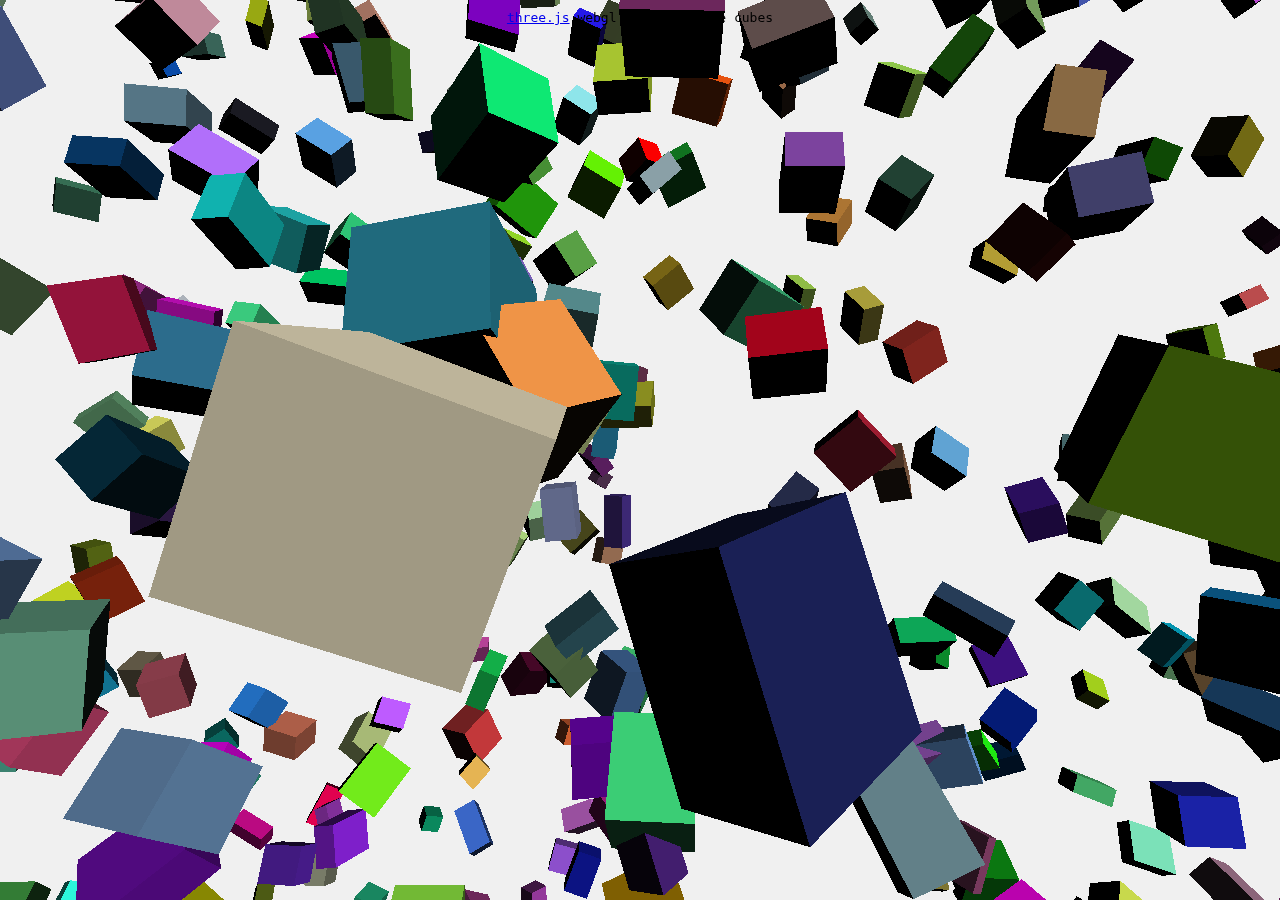
==== try.html @ a7778bd6 "as" ====
<html lang="en">
	<head>
		<title>three.js webgl - interactive cubes</title>
		<meta charset="utf-8">
		<meta name="viewport" content="width=device-width, user-scalable=no, minimum-scale=1.0, maximum-scale=1.0">
		<style>
			body {
				font-family: Monospace;
				background-color: #f0f0f0;
				margin: 0px;
				overflow: hidden;
			}
		</style>
	</head>
	<body>

		<script src="./js/three.js"></script>

		

		<script>
			var container;
			var camera, scene, raycaster, renderer;
			var mouse = new THREE.Vector2(), INTERSECTED;
			var radius = 100, theta = 0;
			init();
			animate();
			function init() {
				container = document.createElement( 'div' );
				document.body.appendChild( container );
				var info = document.createElement( 'div' );
				info.style.position = 'absolute';
				info.style.top = '10px';
				info.style.width = '100%';
				info.style.textAlign = 'center';
				info.innerHTML = '<a href="http://threejs.org" target="_blank" rel="noopener">three.js</a> webgl - interactive cubes';
				container.appendChild( info );
				camera = new THREE.PerspectiveCamera( 70, window.innerWidth / window.innerHeight, 1, 10000 );
				scene = new THREE.Scene();
				scene.background = new THREE.Color( 0xf0f0f0 );
				var light = new THREE.DirectionalLight( 0xffffff, 1 );
				light.position.set( 1, 1, 1 ).normalize();
				scene.add( light );
				var geometry = new THREE.BoxBufferGeometry( 20, 20, 20 );
				for ( var i = 0; i < 1000; i ++ ) {
					var object = new THREE.Mesh( geometry, new THREE.MeshLambertMaterial( { color: Math.random() * 0xffffff } ) );
					object.position.x = Math.random() * 800 - 400;
					object.position.y = Math.random() * 800 - 400;
					object.position.z = Math.random() * 800 - 400;
					object.rotation.x = Math.random() * 2 * Math.PI;
					object.rotation.y = Math.random() * 2 * Math.PI;
					object.rotation.z = Math.random() * 2 * Math.PI;
					object.scale.x = Math.random() + 0.5;
					object.scale.y = Math.random() + 0.5;
					object.scale.z = Math.random() + 0.5;
					scene.add( object );
				}
				raycaster = new THREE.Raycaster();
				renderer = new THREE.WebGLRenderer();
				renderer.setPixelRatio( window.devicePixelRatio );
				renderer.setSize( window.innerWidth, window.innerHeight );
				container.appendChild(renderer.domElement);
				
				
				document.addEventListener( 'mousemove', onDocumentMouseMove, false );
				//
				window.addEventListener( 'resize', onWindowResize, false );
			}
			function onWindowResize() {
				camera.aspect = window.innerWidth / window.innerHeight;
				camera.updateProjectionMatrix();
				renderer.setSize( window.innerWidth, window.innerHeight );
			}
			function onDocumentMouseMove( event ) {
				event.preventDefault();
				mouse.x = ( event.clientX / window.innerWidth ) * 2 - 1;
				mouse.y = - ( event.clientY / window.innerHeight ) * 2 + 1;
			}
			//
			function animate() {
				requestAnimationFrame( animate );
				render();
				
			}
			function render() {
				theta += 0.1;
				camera.position.x = radius * Math.sin( THREE.Math.degToRad( theta ) );
				camera.position.y = radius * Math.sin( THREE.Math.degToRad( theta ) );
				camera.position.z = radius * Math.cos( THREE.Math.degToRad( theta ) );
				camera.lookAt( scene.position );
				camera.updateMatrixWorld();
				var currentHex;
				console.log(INTERSECTED)
				raycaster.setFromCamera( mouse, camera );
				var intersects = raycaster.intersectObjects( scene.children );
				if ( intersects.length > 0 ) {
					if ( INTERSECTED != intersects[ 0 ].object ) {
						if ( INTERSECTED ) INTERSECTED.material.color = currentHex;
						INTERSECTED = intersects[ 0 ].object;
						currentHex = INTERSECTED.material.color;
						INTERSECTED.material.color = new THREE.Color( 0xff0000 );
					}
				} else {
					if ( INTERSECTED ) INTERSECTED.material.color =currentHex ;
					INTERSECTED = null;
				}
				renderer.render( scene, camera );
			}
		</script>

	</body>
</html>
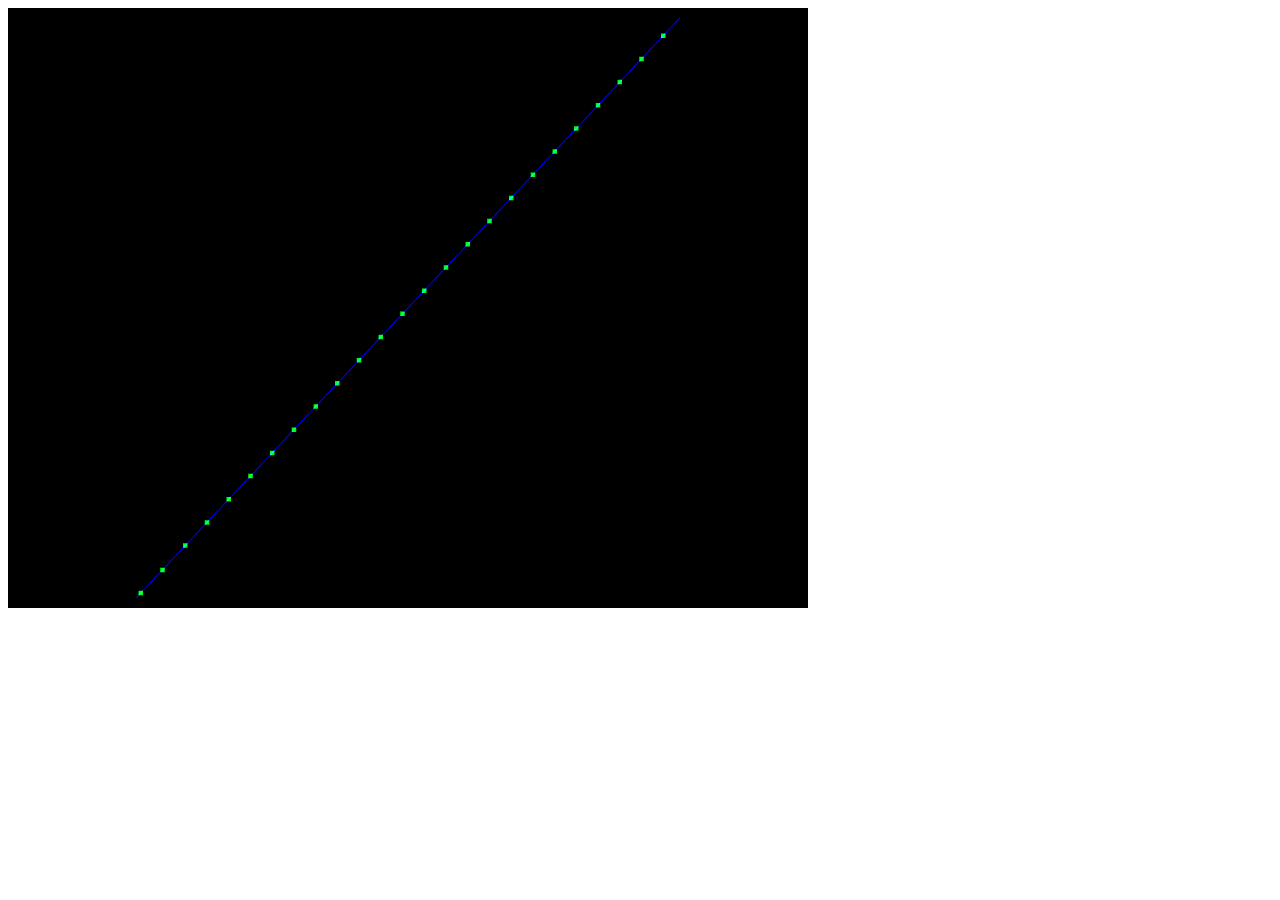
==== commit e6e7ce0c: "particles without picture" ====
--- a/try.html
+++ b/try.html
@@ -1,114 +1,115 @@
+<html>
+	<body>
+<div id="containerElement"></div>
+	</body>
+	<script src="../js/three.js"></script>
+
+	<script type="text/javascript">
+	
+		var renderer = new THREE.WebGLRenderer( { antialias: true } );
+		renderer.domElement.id = 'renderer';
+		renderer.setSize(800,600);
+		var camera = new THREE.PerspectiveCamera( 45, (window.innerWidth) / (window.innerHeight), 100, 10000);
+		var container = document.getElementById("containerElement");
+		var numParticles =10;
+		container.appendChild( renderer.domElement );
+		var scene = new THREE.Scene();
+	
+		var material = new THREE.LineBasicMaterial({color: 0x0000ff });
+		//First create the line that we want to animate the particles along
+		var geometry = new THREE.Geometry();
+		geometry.vertices.push(new THREE.Vector3(-400, -400, 0));
+		geometry.vertices.push(new THREE.Vector3(400, 400, 0));
+		camera.position.set(0,0,1000);
+		camera.lookAt(new THREE.Vector3( 0  , 0 , 0 ) )
+	
+		var line = new THREE.Line(geometry, material);
+		var startPoint = line.geometry.vertices[0];
+		var endPoint = line.geometry.vertices[1];
+		scene.add(line);
+	console.log(line)
+	
+		//next create a set of about 30 animation points along the line
+		var linePoints = createLinePoints(startPoint, endPoint,500);
+		var particleGeometry = new THREE.Geometry();
+		//add particles to scene
+		
+	
+			
+		//create particles
+		var numParticles = 25;
+		for(let i=0; i< numParticles; i++){
+			console.log("?")
+			let index = Math.floor(linePoints.length*i/numParticles);
+			let particle = linePoints[index];
+			particle.index = index;
+			particleGeometry.vertices.push( particle );
+		}
+			
 
 
-<html lang="en">
-	<head>
-		<title>three.js webgl - interactive cubes</title>
-		<meta charset="utf-8">
-		<meta name="viewport" content="width=device-width, user-scalable=no, minimum-scale=1.0, maximum-scale=1.0">
-		<style>
-			body {
-				font-family: Monospace;
-				background-color: #f0f0f0;
-				margin: 0px;
-				overflow: hidden;
+		//set particle material
+		var pMaterial = new THREE.ParticleBasicMaterial({
+			color: 0x00FF00,
+			size: 15,
+			blending: THREE.AdditiveBlending,
+			transparent: true
+		});
+	
+	
+		var particles = new THREE.ParticleSystem( particleGeometry, pMaterial );
+		particles.sortParticles = true;
+		particles.dynamic = true;
+		scene.add(particles);
+	
+		function UpdateParticles(){
+
+			for(let n=0; n<particles.geometry.vertices.length; n++){
+				let i;
+				let particle = particles.geometry.vertices[n];
+				
+				if (particle.index >= linePoints.length) {
+					
+					particle.index = 0;
+					particle = linePoints[0];
+				}
+				else {	
+					
+					
+					let i=particle.index+1;
+					particle = linePoints[particle.index];
+					particle.index = i;
+					
+					particles.geometry.vertices[n] = particle;
+				
+				}
+				particles.geometry.verticesNeedUpdate = true;
+				}
+			
+		};
+	
+		animate();
+		
+		function createLinePoints(start,end,N){
+			let linePoints = [];
+			for (let i=0; i<N; i++){
+				let point = new THREE.Vector3();
+				point = start.clone().lerp(end,i/N)
+				linePoints.push(point);
 			}
-		</style>
-	</head>
-	<body>
 
-		<script src="./js/three.js"></script>
-
-		
-
-		<script>
-			var container;
-			var camera, scene, raycaster, renderer;
-			var mouse = new THREE.Vector2(), INTERSECTED;
-			var radius = 100, theta = 0;
-			init();
-			animate();
-			function init() {
-				container = document.createElement( 'div' );
-				document.body.appendChild( container );
-				var info = document.createElement( 'div' );
-				info.style.position = 'absolute';
-				info.style.top = '10px';
-				info.style.width = '100%';
-				info.style.textAlign = 'center';
-				info.innerHTML = '<a href="http://threejs.org" target="_blank" rel="noopener">three.js</a> webgl - interactive cubes';
-				container.appendChild( info );
-				camera = new THREE.PerspectiveCamera( 70, window.innerWidth / window.innerHeight, 1, 10000 );
-				scene = new THREE.Scene();
-				scene.background = new THREE.Color( 0xf0f0f0 );
-				var light = new THREE.DirectionalLight( 0xffffff, 1 );
-				light.position.set( 1, 1, 1 ).normalize();
-				scene.add( light );
-				var geometry = new THREE.BoxBufferGeometry( 20, 20, 20 );
-				for ( var i = 0; i < 1000; i ++ ) {
-					var object = new THREE.Mesh( geometry, new THREE.MeshLambertMaterial( { color: Math.random() * 0xffffff } ) );
-					object.position.x = Math.random() * 800 - 400;
-					object.position.y = Math.random() * 800 - 400;
-					object.position.z = Math.random() * 800 - 400;
-					object.rotation.x = Math.random() * 2 * Math.PI;
-					object.rotation.y = Math.random() * 2 * Math.PI;
-					object.rotation.z = Math.random() * 2 * Math.PI;
-					object.scale.x = Math.random() + 0.5;
-					object.scale.y = Math.random() + 0.5;
-					object.scale.z = Math.random() + 0.5;
-					scene.add( object );
-				}
-				raycaster = new THREE.Raycaster();
-				renderer = new THREE.WebGLRenderer();
-				renderer.setPixelRatio( window.devicePixelRatio );
-				renderer.setSize( window.innerWidth, window.innerHeight );
-				container.appendChild(renderer.domElement);
-				
-				
-				document.addEventListener( 'mousemove', onDocumentMouseMove, false );
-				//
-				window.addEventListener( 'resize', onWindowResize, false );
-			}
-			function onWindowResize() {
-				camera.aspect = window.innerWidth / window.innerHeight;
-				camera.updateProjectionMatrix();
-				renderer.setSize( window.innerWidth, window.innerHeight );
-			}
-			function onDocumentMouseMove( event ) {
-				event.preventDefault();
-				mouse.x = ( event.clientX / window.innerWidth ) * 2 - 1;
-				mouse.y = - ( event.clientY / window.innerHeight ) * 2 + 1;
-			}
-			//
-			function animate() {
-				requestAnimationFrame( animate );
-				render();
-				
-			}
-			function render() {
-				theta += 0.1;
-				camera.position.x = radius * Math.sin( THREE.Math.degToRad( theta ) );
-				camera.position.y = radius * Math.sin( THREE.Math.degToRad( theta ) );
-				camera.position.z = radius * Math.cos( THREE.Math.degToRad( theta ) );
-				camera.lookAt( scene.position );
-				camera.updateMatrixWorld();
-				var currentHex;
-				console.log(INTERSECTED)
-				raycaster.setFromCamera( mouse, camera );
-				var intersects = raycaster.intersectObjects( scene.children );
-				if ( intersects.length > 0 ) {
-					if ( INTERSECTED != intersects[ 0 ].object ) {
-						if ( INTERSECTED ) INTERSECTED.material.color = currentHex;
-						INTERSECTED = intersects[ 0 ].object;
-						currentHex = INTERSECTED.material.color;
-						INTERSECTED.material.color = new THREE.Color( 0xff0000 );
-					}
-				} else {
-					if ( INTERSECTED ) INTERSECTED.material.color =currentHex ;
-					INTERSECTED = null;
-				}
-				renderer.render( scene, camera );
-			}
-		</script>
-
-	</body>
-</html>
+			return linePoints;
+			
+		}
+	
+		function animate() {
+			requestAnimationFrame(animate);
+			render();
+		}
+	
+		function render() {
+			renderer.render(scene, camera);
+			UpdateParticles();
+		}
+	</script>
+</html>